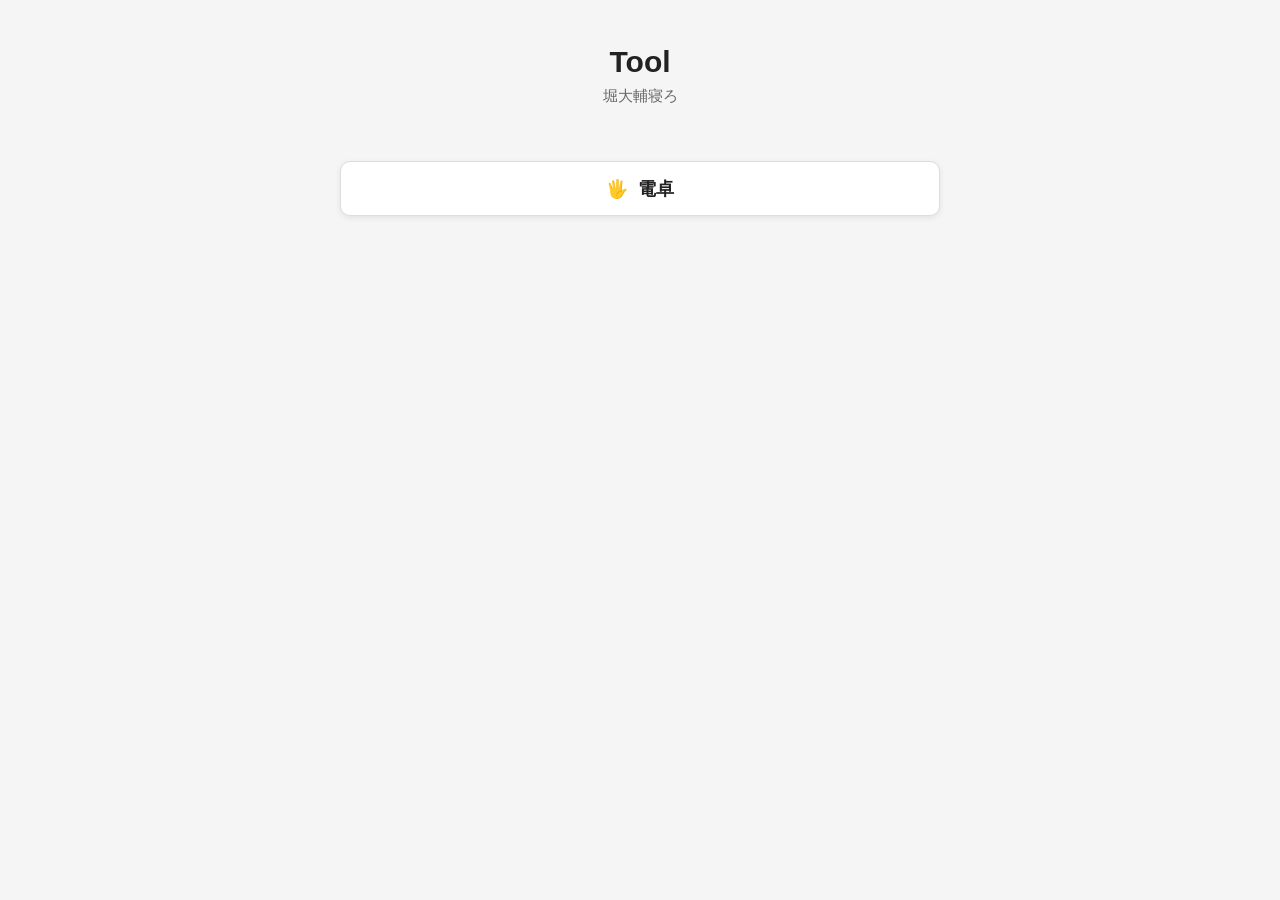
==== index.html @ c37d6680 "Update index.html" ====
<!DOCTYPE html>
<html lang="ja">
<head>
    <meta charset="UTF-8">
    <meta name="viewport" content="width=device-width, initial-scale=1.0">
    <title>Math & Physics</title>
    <link rel="stylesheet" href="css/style.css">
</head>
    
<script>
    function updateDateTime() {
        const now = new Date();

        const year = now.getFullYear();
        const month = String(now.getMonth() + 1).padStart(2, "0");
        const day = String(now.getDate()).padStart(2, "0");

        const weekdays = [
            "日曜日", "月曜日", "火曜日",
            "水曜日", "木曜日", "金曜日", "土曜日"
        ];

        const hours = String(now.getHours()).padStart(2, "0");
        const minutes = String(now.getMinutes()).padStart(2, "0");
        const seconds = String(now.getSeconds()).padStart(2, "0");

        document.getElementById("date").textContent =
            `${year}年${month}月${day}日${weekdays[now.getDay()]}`;

        document.getElementById("time").textContent =
            `${hours}:${minutes}:${seconds} JST`;
    }

    updateDateTime();
    setInterval(updateDateTime, 1000);
</script>

<body>

    <div id="datetime">
        <div id="date"></div>
        <div id="time"></div>
    </div>

    <header>
        <h1>Tool</h1>
        <p>堀大輔寝ろ</p>
    </header>

    <main>
        <a href="#" class="menu-button">
            <span>🖐</span>
            <span>電卓</span>
        </a>
    </main>

</body>
</html>
---- css/style.css ----
* {
    box-sizing: border-box;
}

body {
    margin: 0;
    font-family: -apple-system, BlinkMacSystemFont, "Helvetica Neue", Arial, sans-serif;
    background: #f5f5f5;
    color: #222;
}

header {
    text-align: center;
    padding: 45px 20px 25px;
}

header h1 {
    margin: 0;
    font-size: 30px;
    font-weight: 700;
}

header p {
    margin: 8px 0 0;
    color: #666;
    font-size: 15px;
}

main {
    width: 90%;
    max-width: 600px;
    margin: 30px auto;
}

.menu-button {
    display: flex;
    align-items: center;
    justify-content: center;
    gap: 10px;

    width: 100%;
    height: 55px;

    background: white;
    border: 1px solid #ddd;
    border-radius: 10px;

    color: #222;
    text-decoration: none;
    font-size: 18px;
    font-weight: 600;

    box-shadow: 0 2px 6px rgba(0, 0, 0, 0.08);
}

.menu-button:active {
    transform: scale(0.98);
}
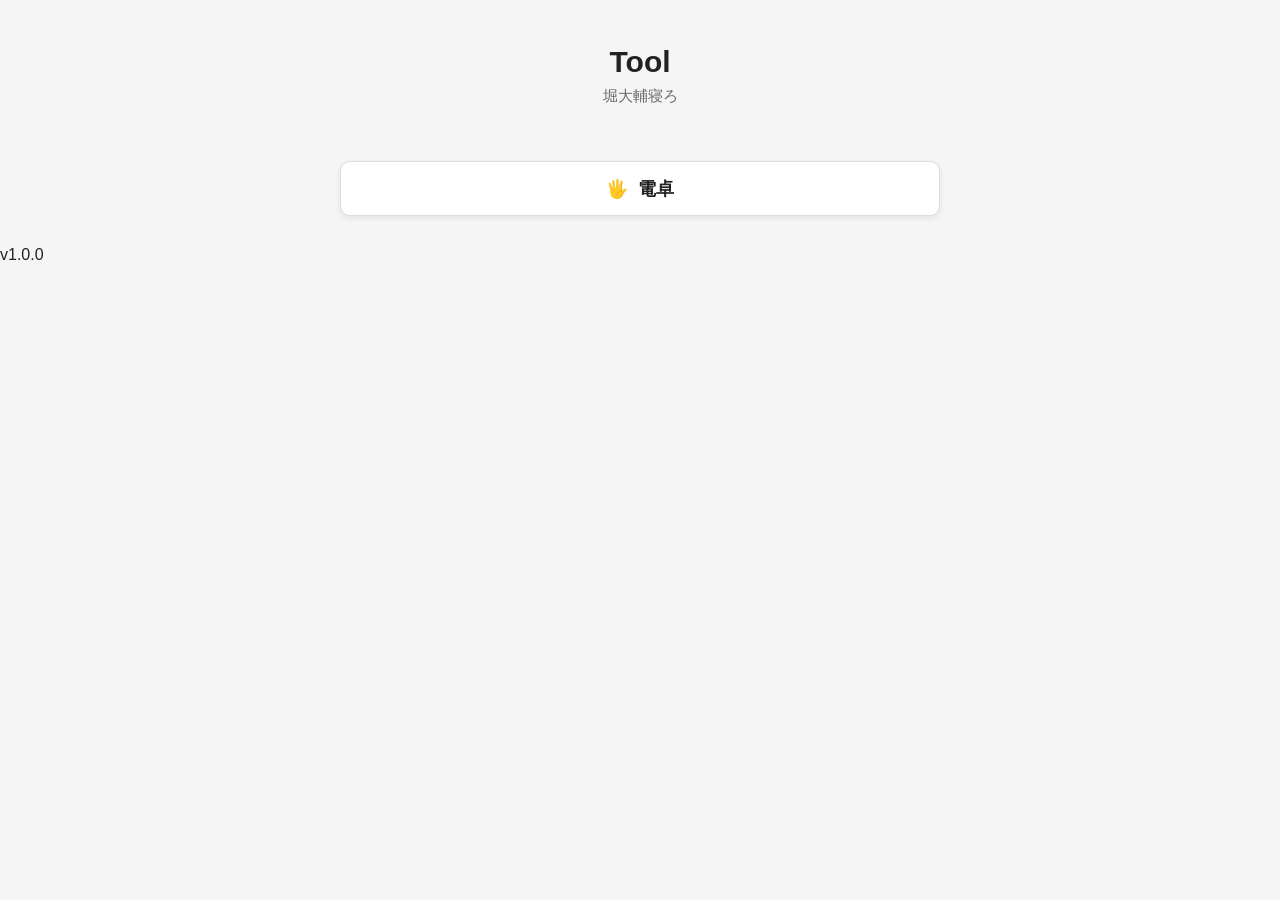
==== commit 6b3051c1: "Update index.html" ====
--- a/index.html
+++ b/index.html
@@ -54,5 +54,7 @@
         </a>
     </main>
 
+<div class="version">v1.0.0</div>
+
 </body>
 </html>
--- a/css/style.css
+++ b/css/style.css
@@ -56,3 +56,15 @@
 .menu-button:active {
     transform: scale(0.98);
 }
+
+#datetime {
+    position: absolute;
+    top: 15px;
+    left: 15px;
+
+    font-size: 13px;
+    line-height: 1.5;
+    color: #555;
+
+    text-align: left;
+}
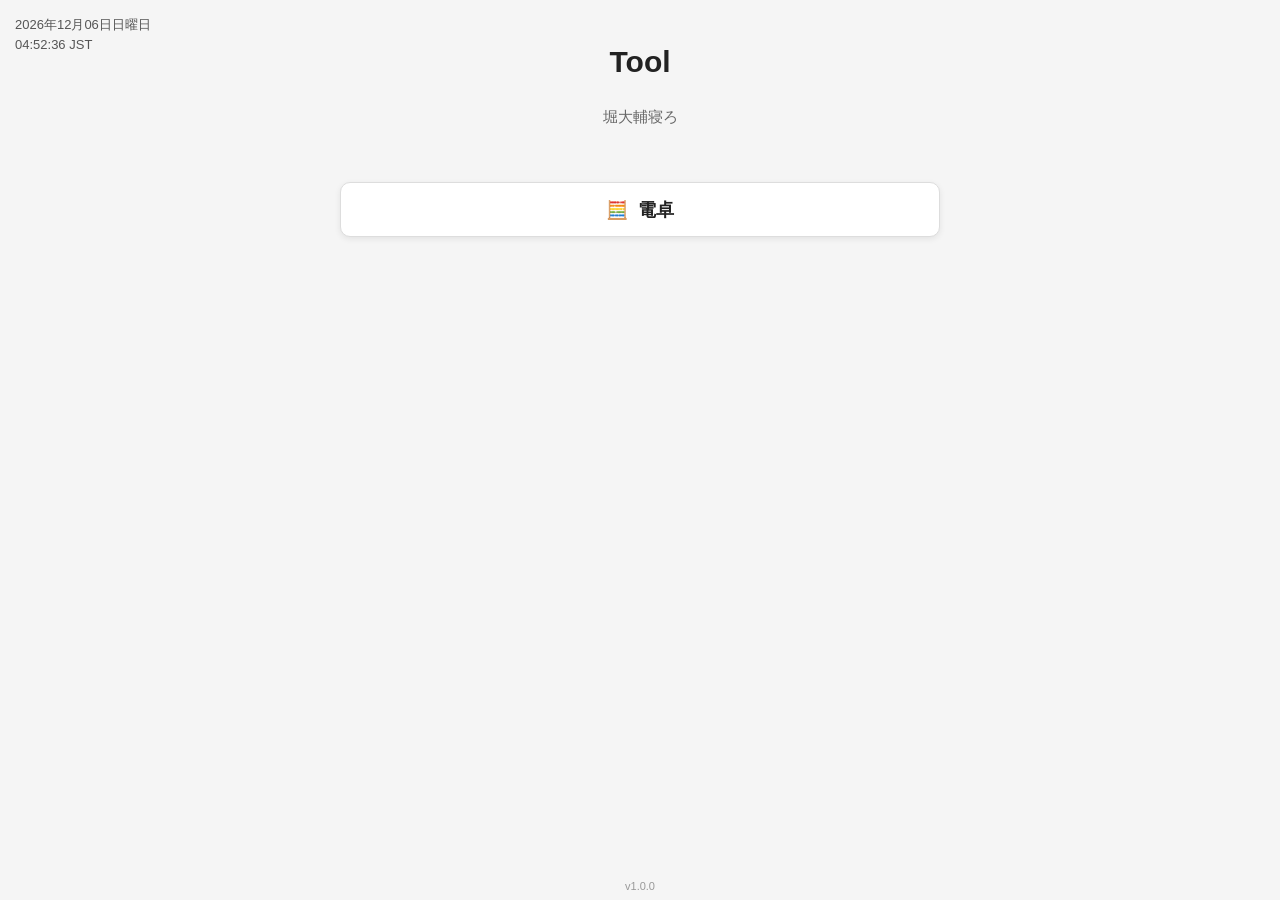
==== commit c0d67736: "Update index.html" ====
--- a/index.html
+++ b/index.html
@@ -3,58 +3,72 @@
 <head>
     <meta charset="UTF-8">
     <meta name="viewport" content="width=device-width, initial-scale=1.0">
+
     <title>Math & Physics</title>
+
     <link rel="stylesheet" href="css/style.css">
 </head>
-    
-<script>
-    function updateDateTime() {
-        const now = new Date();
-
-        const year = now.getFullYear();
-        const month = String(now.getMonth() + 1).padStart(2, "0");
-        const day = String(now.getDate()).padStart(2, "0");
-
-        const weekdays = [
-            "日曜日", "月曜日", "火曜日",
-            "水曜日", "木曜日", "金曜日", "土曜日"
-        ];
-
-        const hours = String(now.getHours()).padStart(2, "0");
-        const minutes = String(now.getMinutes()).padStart(2, "0");
-        const seconds = String(now.getSeconds()).padStart(2, "0");
-
-        document.getElementById("date").textContent =
-            `${year}年${month}月${day}日${weekdays[now.getDay()]}`;
-
-        document.getElementById("time").textContent =
-            `${hours}:${minutes}:${seconds} JST`;
-    }
-
-    updateDateTime();
-    setInterval(updateDateTime, 1000);
-</script>
 
 <body>
 
+    <!-- 日時 -->
     <div id="datetime">
-        <div id="date"></div>
-        <div id="time"></div>
+        <div id="date">----年--月--日</div>
+        <div id="time">--:--:-- JST</div>
     </div>
 
+    <!-- ヘッダー -->
     <header>
         <h1>Tool</h1>
-        <p>堀大輔寝ろ</p>
+　　　　　<p>堀大輔寝ろ</p>
+
+
+
     </header>
 
+    <!-- メニュー -->
     <main>
         <a href="#" class="menu-button">
-            <span>🖐</span>
+            <span>🧮</span>
             <span>電卓</span>
         </a>
     </main>
 
-<div class="version">v1.0.0</div>
+    <!-- バージョン -->
+    <div class="version">v1.0.0</div>
+
+    <script>
+        function updateDateTime() {
+            const now = new Date();
+
+            const year = now.getFullYear();
+            const month = String(now.getMonth() + 1).padStart(2, "0");
+            const day = String(now.getDate()).padStart(2, "0");
+
+            const weekdays = [
+                "日曜日",
+                "月曜日",
+                "火曜日",
+                "水曜日",
+                "木曜日",
+                "金曜日",
+                "土曜日"
+            ];
+
+            const hours = String(now.getHours()).padStart(2, "0");
+            const minutes = String(now.getMinutes()).padStart(2, "0");
+            const seconds = String(now.getSeconds()).padStart(2, "0");
+
+            document.getElementById("date").textContent =
+                `${year}年${month}月${day}日${weekdays[now.getDay()]}`;
+
+            document.getElementById("time").textContent =
+                `${hours}:${minutes}:${seconds} JST`;
+        }
+
+        updateDateTime();
+        setInterval(updateDateTime, 1000);
+    </script>
 
 </body>
 </html>
--- a/css/style.css
+++ b/css/style.css
@@ -68,3 +68,14 @@
 
     text-align: left;
 }
+
+.version {
+    position: fixed;
+    bottom: 8px;
+    left: 0;
+    width: 100%;
+    text-align: center;
+
+    font-size: 11px;
+    color: #999;
+}
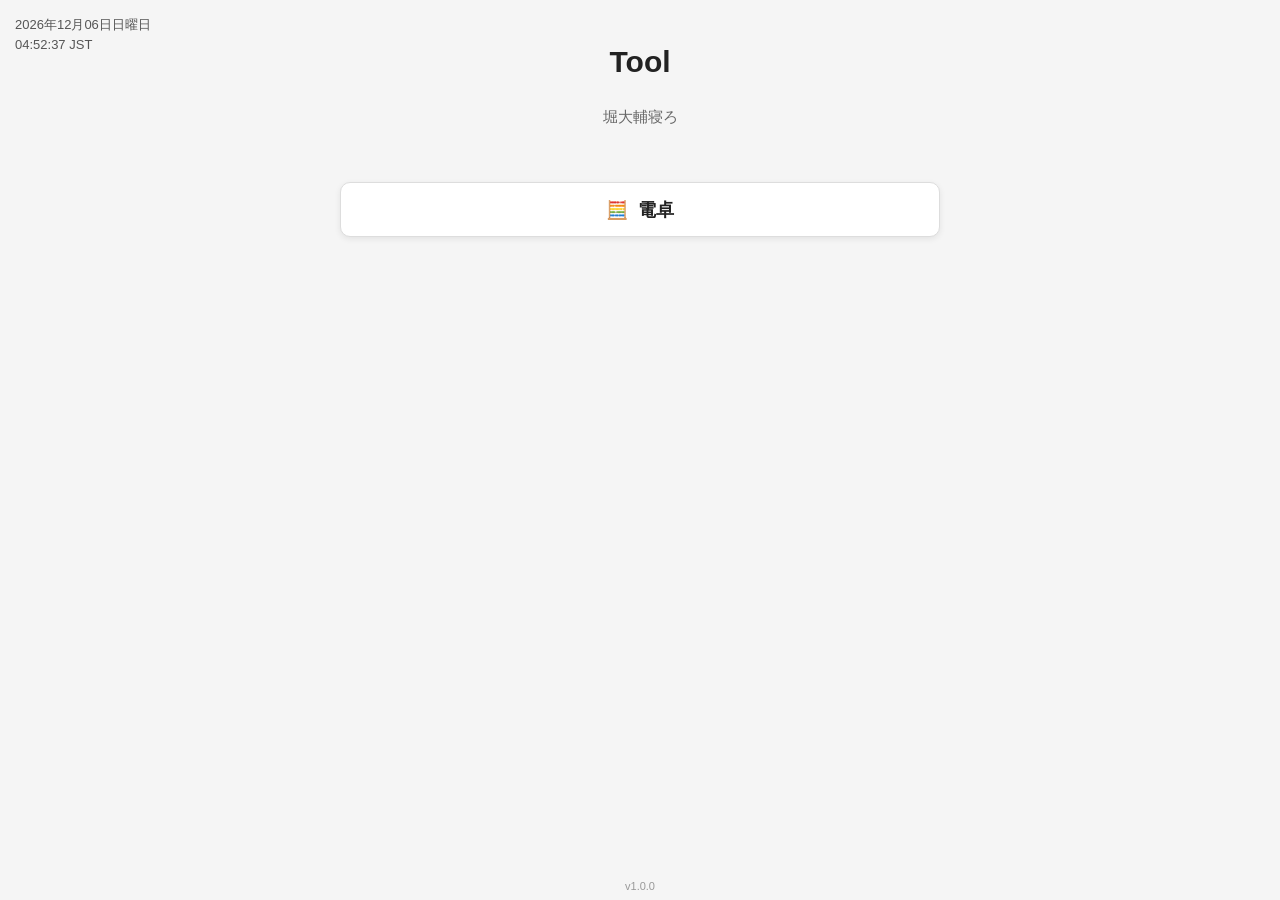
==== commit 77b096f0: "Update index.html" ====
--- a/index.html
+++ b/index.html
@@ -28,7 +28,7 @@
 
     <!-- メニュー -->
     <main>
-        <a href="#" class="menu-button">
+        <a href="calculator/index.html" class="menu-button">
             <span>🧮</span>
             <span>電卓</span>
         </a>
--- a/css/style.css
+++ b/css/style.css
@@ -4,10 +4,33 @@
 
 body {
     margin: 0;
-    font-family: -apple-system, BlinkMacSystemFont, "Helvetica Neue", Arial, sans-serif;
+    font-family: -apple-system, BlinkMacSystemFont, "Helvetica Neue",
+        Arial, sans-serif;
+
     background: #f5f5f5;
     color: #222;
+
+    min-height: 100vh;
 }
+
+/* 日時 */
+
+#datetime {
+    position: fixed;
+    top: 15px;
+    left: 15px;
+
+    font-size: 13px;
+    line-height: 1.5;
+
+    color: #555;
+
+    text-align: left;
+
+    z-index: 10;
+}
+
+/* ヘッダー */
 
 header {
     text-align: center;
@@ -26,9 +49,12 @@
     font-size: 15px;
 }
 
+/* メニュー */
+
 main {
     width: 90%;
     max-width: 600px;
+
     margin: 30px auto;
 }
 
@@ -36,17 +62,20 @@
     display: flex;
     align-items: center;
     justify-content: center;
+
     gap: 10px;
 
     width: 100%;
     height: 55px;
 
     background: white;
+
     border: 1px solid #ddd;
     border-radius: 10px;
 
     color: #222;
     text-decoration: none;
+
     font-size: 18px;
     font-weight: 600;
 
@@ -57,25 +86,21 @@
     transform: scale(0.98);
 }
 
-#datetime {
-    position: absolute;
-    top: 15px;
-    left: 15px;
-
-    font-size: 13px;
-    line-height: 1.5;
-    color: #555;
-
-    text-align: left;
-}
+/* バージョン */
 
 .version {
     position: fixed;
+
     bottom: 8px;
     left: 0;
+    right: 0;
+
     width: 100%;
+
     text-align: center;
 
     font-size: 11px;
     color: #999;
+
+    z-index: 10;
 }
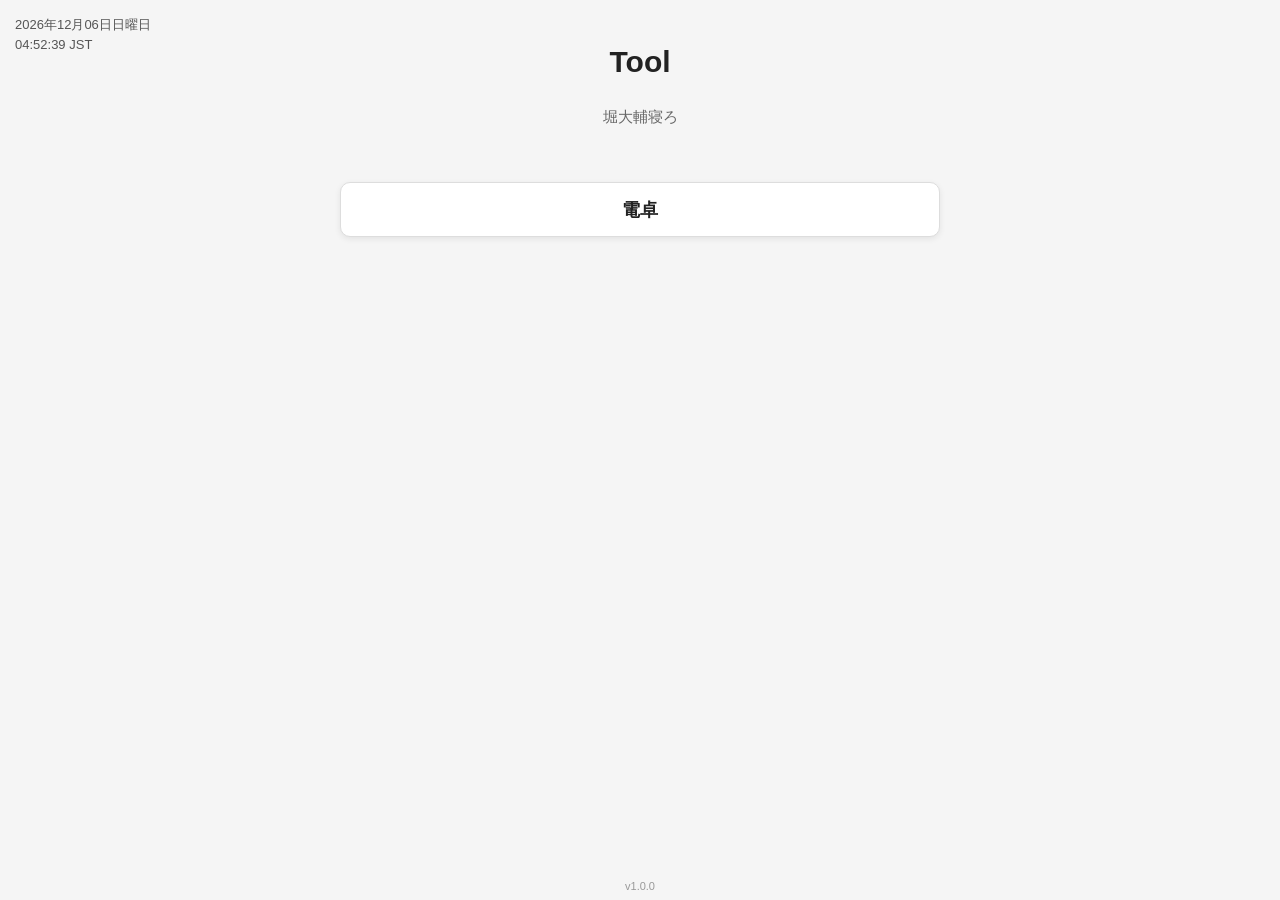
==== commit 4c24f292: "Update index.html" ====
--- a/index.html
+++ b/index.html
@@ -29,7 +29,6 @@
     <!-- メニュー -->
     <main>
         <a href="calculator/index.html" class="menu-button">
-            <span>🧮</span>
             <span>電卓</span>
         </a>
     </main>
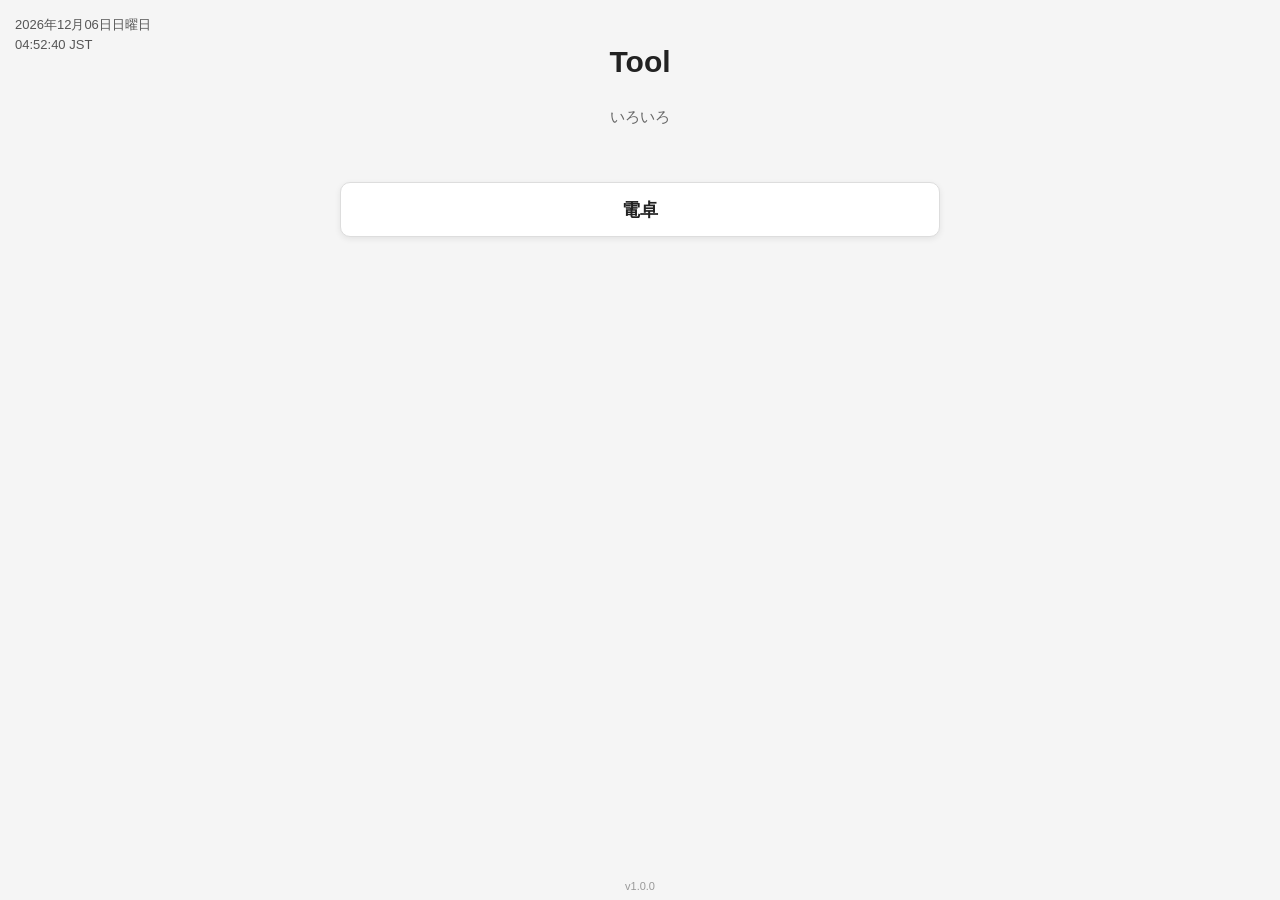
==== commit f0bacade: "Update index.html" ====
--- a/index.html
+++ b/index.html
@@ -20,7 +20,7 @@
     <!-- ヘッダー -->
     <header>
         <h1>Tool</h1>
-　　　　　<p>堀大輔寝ろ</p>
+　　　　　<p>いろいろ</p>
 
 
 
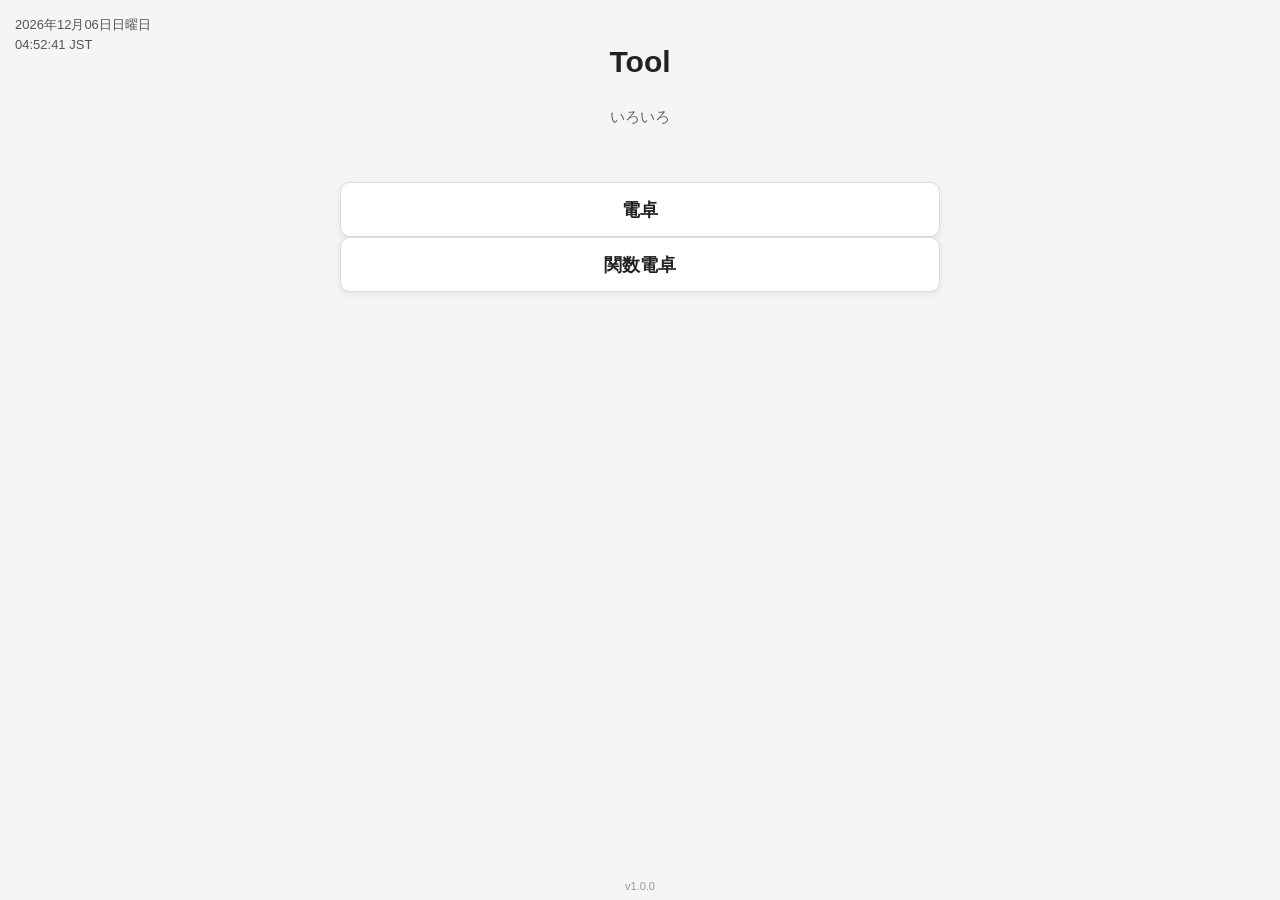
==== commit 42a5537f: "Update index.html" ====
--- a/index.html
+++ b/index.html
@@ -27,9 +27,14 @@
     </header>
 
     <!-- メニュー -->
+
     <main>
         <a href="calculator/index.html" class="menu-button">
             <span>電卓</span>
+        </a>
+
+        <a href="scientific/index.html" class="menu-button">
+        <span>関数電卓</span>
         </a>
     </main>
 
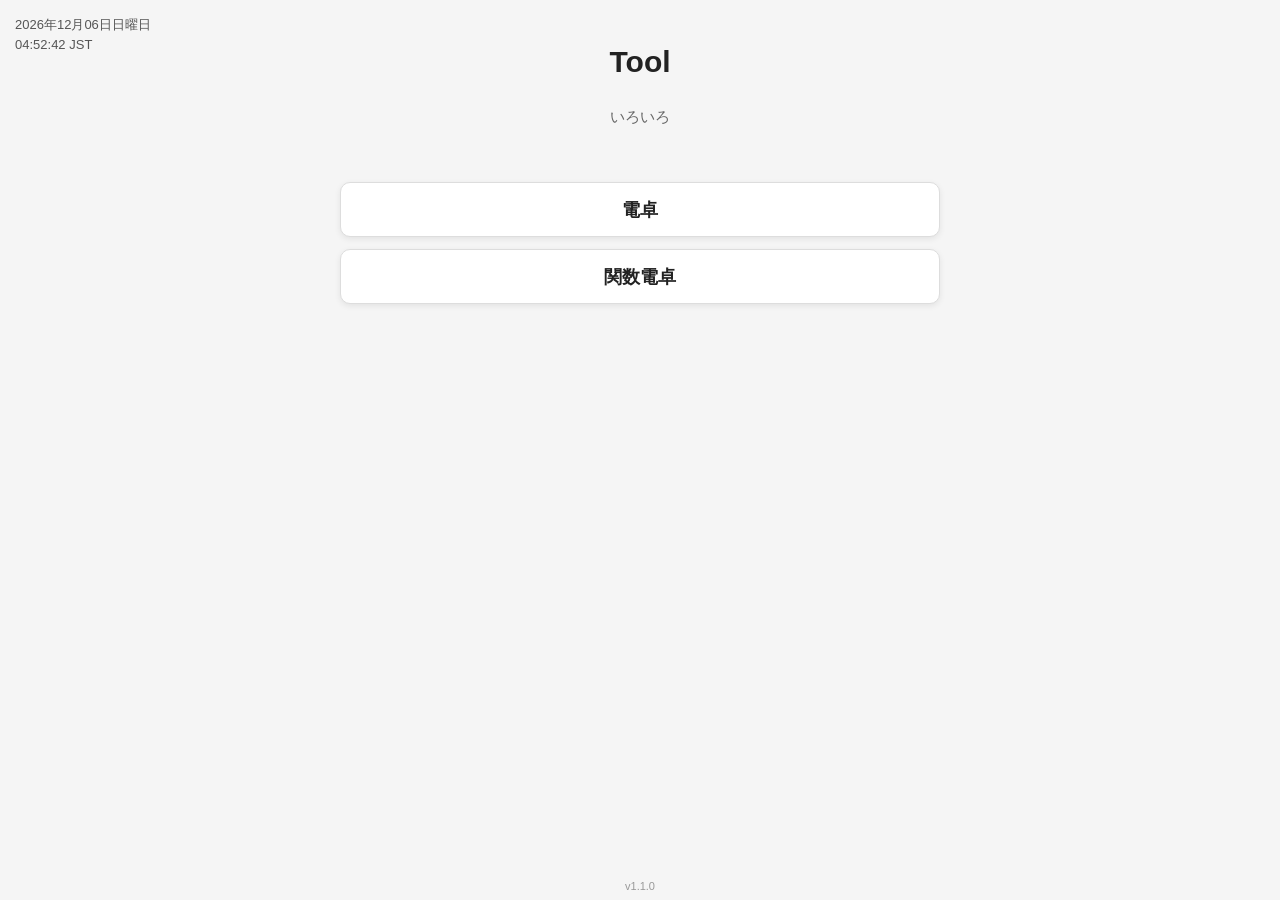
==== commit 2b779db7: "Update index.html" ====
--- a/index.html
+++ b/index.html
@@ -39,7 +39,7 @@
     </main>
 
     <!-- バージョン -->
-    <div class="version">v1.0.0</div>
+    <div class="version">v1.1.0</div>
 
     <script>
         function updateDateTime() {
--- a/css/style.css
+++ b/css/style.css
@@ -68,6 +68,8 @@
     width: 100%;
     height: 55px;
 
+    margin-bottom: 12px;
+
     background: white;
 
     border: 1px solid #ddd;
